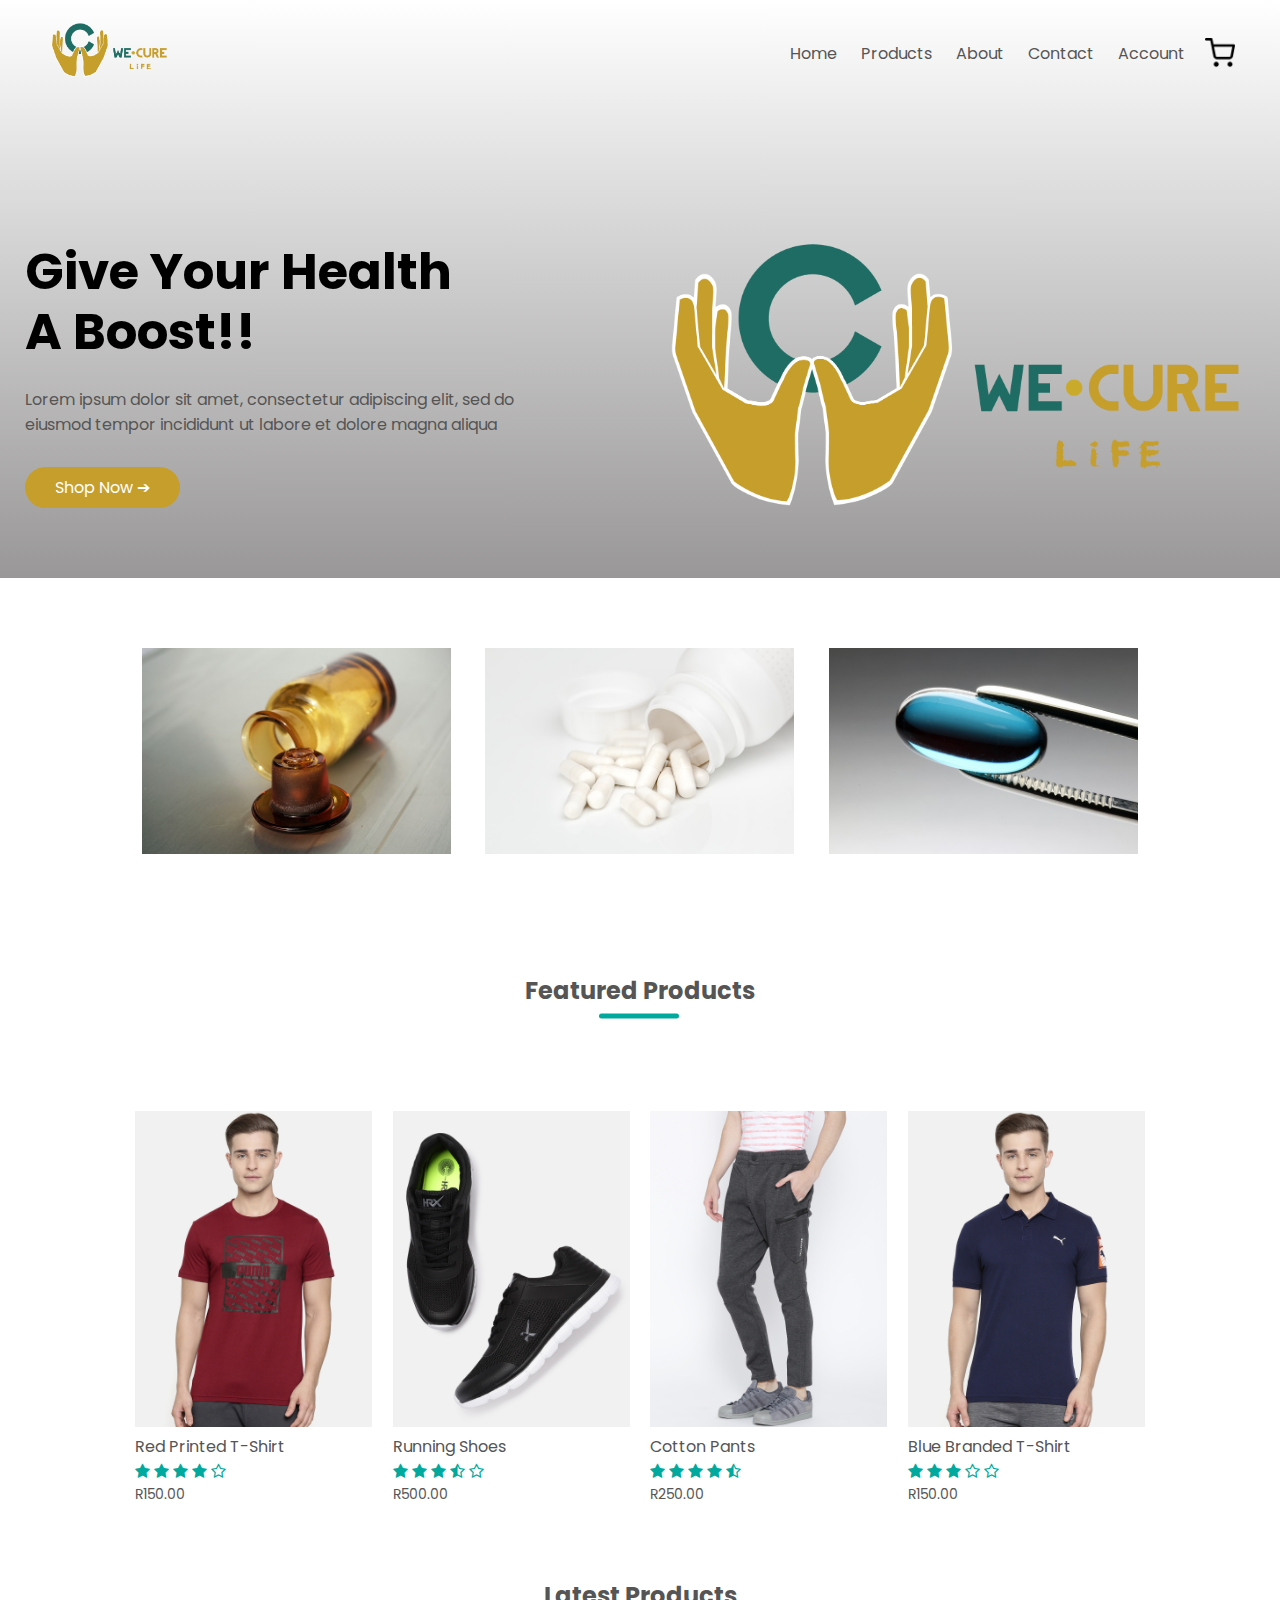
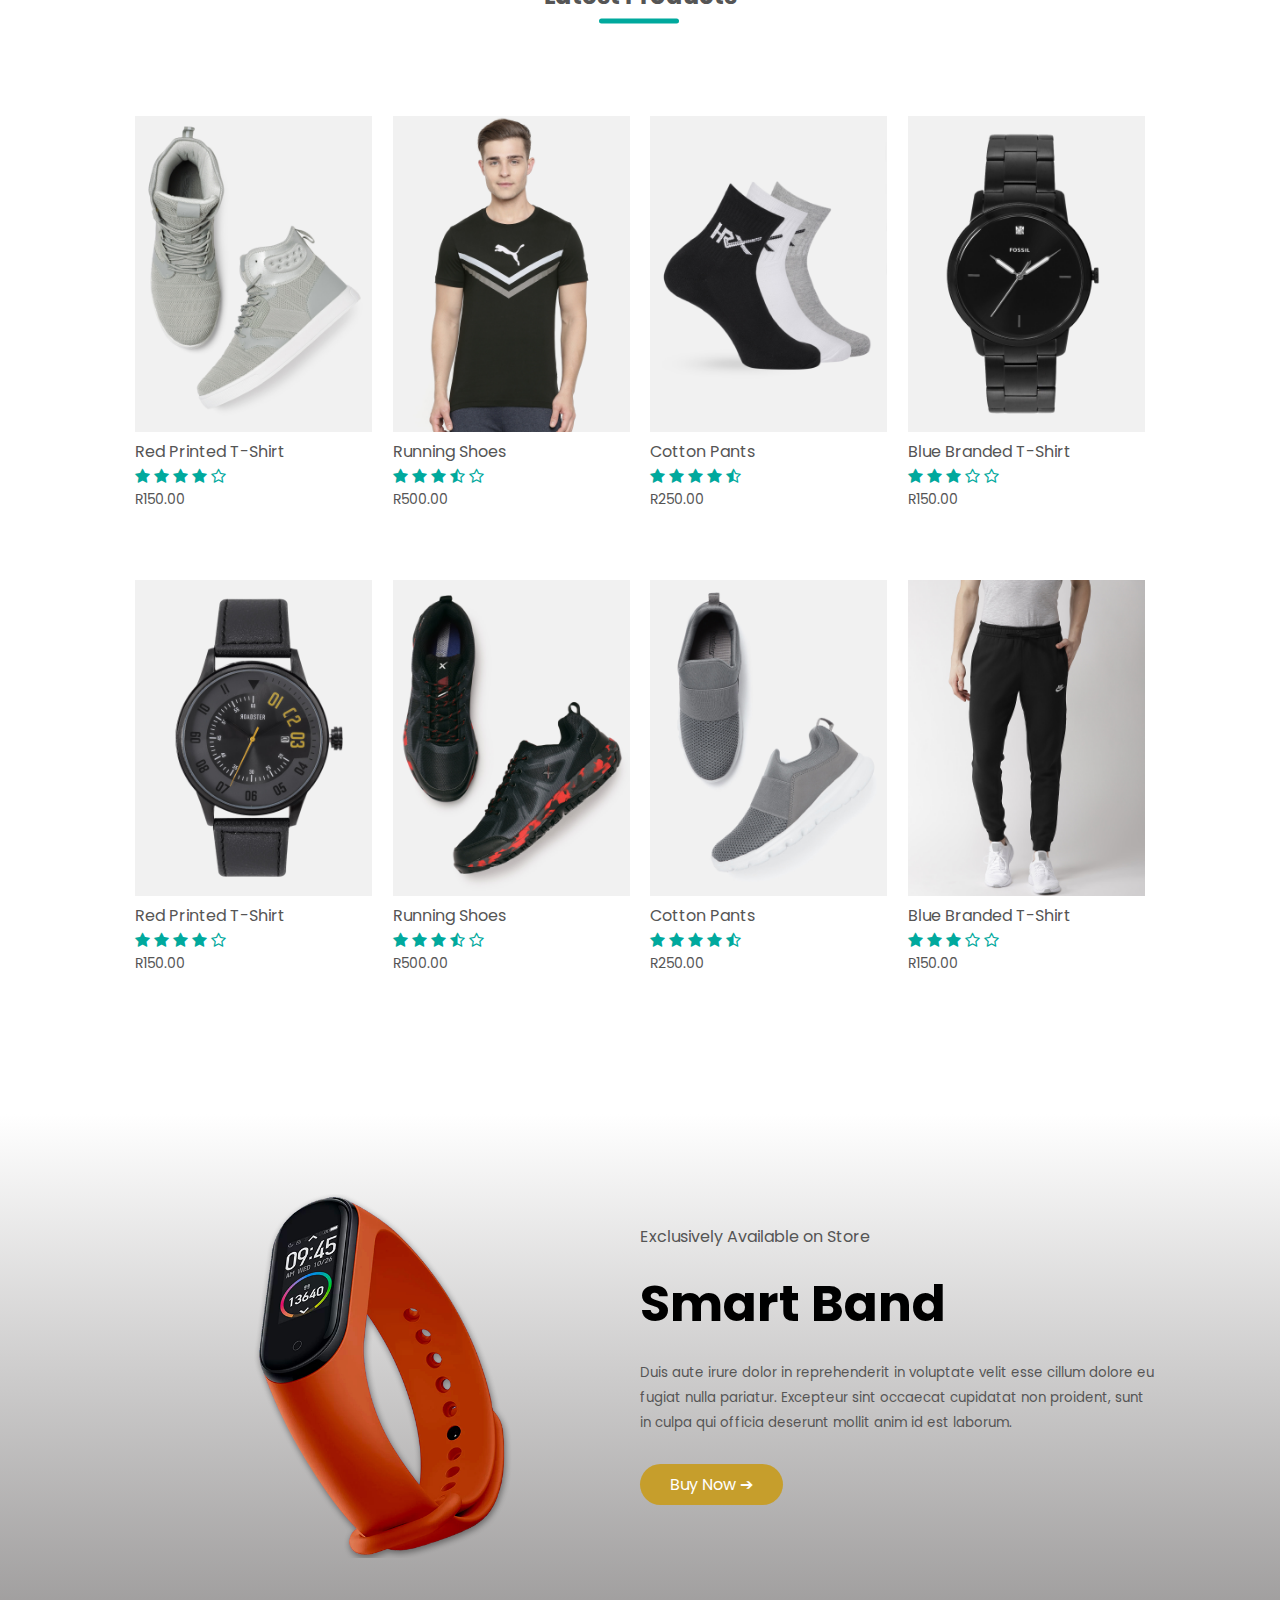
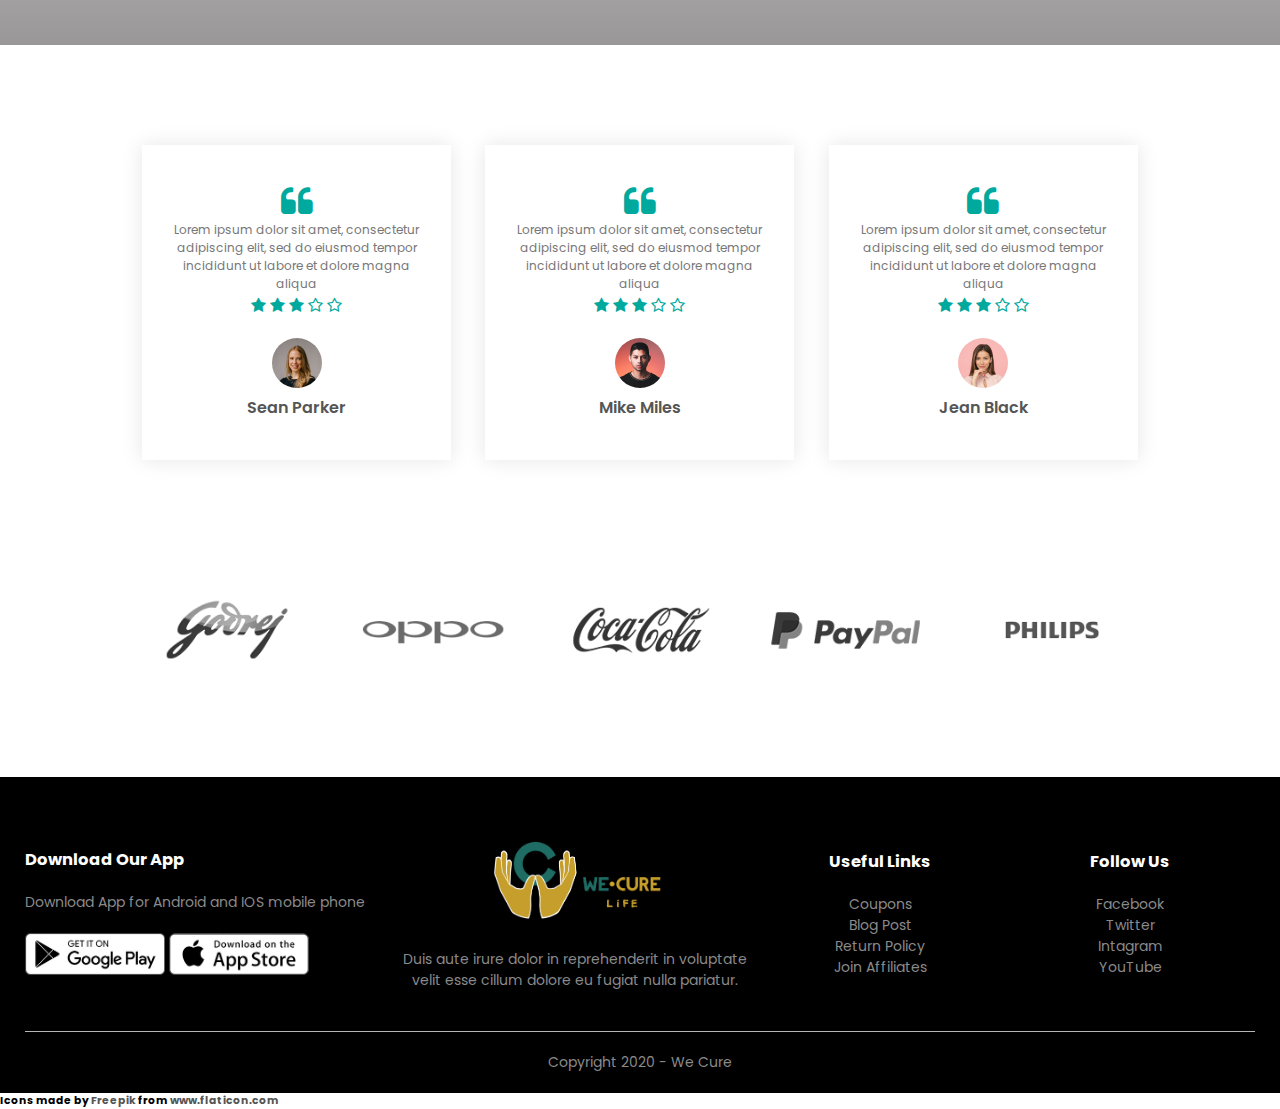
==== index.html @ a3aa222c "first commit" ====
<!DOCTYPE html>
<html lang="en">
<head>
    <meta charset="UTF-8">
    <meta name="viewport" content="width=device-width, initial-scale=1.0">
    <title>We Cure | Ecommerce Website Design</title>
    <link rel="stylesheet" href="style.css">
    <link rel="shortcut icon" href="favicon.ico" type="image/x-icon">
    <link rel="apple-touch-icon" sizes="180x180" href="/apple-touch-icon.png">
    <link rel="icon" type="image/png" sizes="32x32" href="/favicon-32x32.png">
    <link rel="icon" type="image/png" sizes="16x16" href="/favicon-16x16.png">
    <link rel="manifest" href="/site.webmanifest">
    <link rel="preconnect" href="https://fonts.gstatic.com">
    <link href="https://fonts.googleapis.com/css2?family=Poppins:wght@300;400;500;600;700&display=swap" rel="stylesheet">
    <link rel="stylesheet" href="https://stackpath.bootstrapcdn.com/font-awesome/4.7.0/css/font-awesome.min.css">
</head>
<body>
    <div class="header">
        <div class="container">
            <div class="navbar">
                <div class="logo">
                    <img src="images/logo.png" width="125px">
                </div>
                <nav>
                    <ul id="MenuItems">
                        <li><a href="">Home</a></li>
                        <li><a href="">Products</a></li>
                        <li><a href="">About</a></li>
                        <li><a href="">Contact</a></li>
                        <li><a href="">Account</a></li>
                    </ul>
                </nav>
                <img src="images/shoppingcart.png" width="30px" height="30px">
                <img src="images/images/menu.png" class="menu-icon" onclick="menutoggle()">
            </div>
            <div class="row">
                <div class="col-2">
                    <h1>Give Your Health<br> A Boost!!</h1>
                    <p>Lorem ipsum dolor sit amet, consectetur adipiscing 
                        elit, sed do <br> eiusmod tempor incididunt ut 
                        labore et dolore magna aliqua</p>
                        <a href="" class="btn">Shop Now &#10132</a>
                </div>
                <div class="col-2">
                    <img src="images/logo.png" alt="">
                </div>
            </div>
        </div>
    </div>

    <!------------ Featured Categories ------------>
    <div class="categories">
        <div class="small-container">
            <div class="row">
                <div class="col-3">
                    <img src="images/medicine4.jpg" alt="">
                </div>
                <div class="col-3">
                    <img src="images/medicine6.jpg" alt="">
                </div>
                <div class="col-3">
                    <img src="images/medicine3.jpg" alt="">
                </div>
            </div>
        </div>        
    </div> 

    <!------------ Featured Products ------------>
    <div class="small-container">
        <h2 class="title">Featured Products</h2>
        <div class="row">
            <div class="col-4">
                <img src="images/images/product-1.jpg" alt="">
                <h4>Red Printed T-Shirt</h4>
                <div class="rating">
                    <i class="fa fa-star"></i>
                    <i class="fa fa-star"></i>
                    <i class="fa fa-star"></i>
                    <i class="fa fa-star"></i>
                    <i class="fa fa-star-o"></i>
                </div>
                <p>R150.00</p>
            </div>
            <div class="col-4">
                <img src="images/images/product-2.jpg" alt="">
                <h4>Running Shoes</h4>
                <div class="rating">
                    <i class="fa fa-star"></i>
                    <i class="fa fa-star"></i>
                    <i class="fa fa-star"></i>
                    <i class="fa fa-star-half-o"></i>
                    <i class="fa fa-star-o"></i>
                </div>
                <p>R500.00</p>
            </div>
            <div class="col-4">
                <img src="images/images/product-3.jpg" alt="">
                <h4>Cotton Pants</h4>
                <div class="rating">
                    <i class="fa fa-star"></i>
                    <i class="fa fa-star"></i>
                    <i class="fa fa-star"></i>
                    <i class="fa fa-star"></i>
                    <i class="fa fa-star-half-o"></i>
                </div>
                <p>R250.00</p>
            </div>
            <div class="col-4">
                <img src="images/images/product-4.jpg" alt="">
                <h4>Blue Branded T-Shirt</h4>
                <div class="rating">
                    <i class="fa fa-star"></i>
                    <i class="fa fa-star"></i>
                    <i class="fa fa-star"></i>
                    <i class="fa fa-star-o"></i>
                    <i class="fa fa-star-o"></i>
                </div>
                <p>R150.00</p>
            </div>
        </div>
        
        <h2 class="title">Latest Products</h2>        
        <div class="row">
            <div class="col-4">
                <img src="images/images/product-5.jpg" alt="">
                <h4>Red Printed T-Shirt</h4>
                <div class="rating">
                    <i class="fa fa-star"></i>
                    <i class="fa fa-star"></i>
                    <i class="fa fa-star"></i>
                    <i class="fa fa-star"></i>
                    <i class="fa fa-star-o"></i>
                </div>
                <p>R150.00</p>
            </div>
            <div class="col-4">
                <img src="images/images/product-6.jpg" alt="">
                <h4>Running Shoes</h4>
                <div class="rating">
                    <i class="fa fa-star"></i>
                    <i class="fa fa-star"></i>
                    <i class="fa fa-star"></i>
                    <i class="fa fa-star-half-o"></i>
                    <i class="fa fa-star-o"></i>
                </div>
                <p>R500.00</p>
            </div>
            <div class="col-4">
                <img src="images/images/product-7.jpg" alt="">
                <h4>Cotton Pants</h4>
                <div class="rating">
                    <i class="fa fa-star"></i>
                    <i class="fa fa-star"></i>
                    <i class="fa fa-star"></i>
                    <i class="fa fa-star"></i>
                    <i class="fa fa-star-half-o"></i>
                </div>
                <p>R250.00</p>
            </div>
            <div class="col-4">
                <img src="images/images/product-8.jpg" alt="">
                <h4>Blue Branded T-Shirt</h4>
                <div class="rating">
                    <i class="fa fa-star"></i>
                    <i class="fa fa-star"></i>
                    <i class="fa fa-star"></i>
                    <i class="fa fa-star-o"></i>
                    <i class="fa fa-star-o"></i>
                </div>
                <p>R150.00</p>
            </div>
        </div>    
        <div class="row">
            <div class="col-4">
                <img src="images/images/product-9.jpg" alt="">
                <h4>Red Printed T-Shirt</h4>
                <div class="rating">
                    <i class="fa fa-star"></i>
                    <i class="fa fa-star"></i>
                    <i class="fa fa-star"></i>
                    <i class="fa fa-star"></i>
                    <i class="fa fa-star-o"></i>
                </div>
                <p>R150.00</p>
            </div>
            <div class="col-4">
                <img src="images/images/product-10.jpg" alt="">
                <h4>Running Shoes</h4>
                <div class="rating">
                    <i class="fa fa-star"></i>
                    <i class="fa fa-star"></i>
                    <i class="fa fa-star"></i>
                    <i class="fa fa-star-half-o"></i>
                    <i class="fa fa-star-o"></i>
                </div>
                <p>R500.00</p>
            </div>
            <div class="col-4">
                <img src="images/images/product-11.jpg" alt="">
                <h4>Cotton Pants</h4>
                <div class="rating">
                    <i class="fa fa-star"></i>
                    <i class="fa fa-star"></i>
                    <i class="fa fa-star"></i>
                    <i class="fa fa-star"></i>
                    <i class="fa fa-star-half-o"></i>
                </div>
                <p>R250.00</p>
            </div>
            <div class="col-4">
                <img src="images/images/product-12.jpg" alt="">
                <h4>Blue Branded T-Shirt</h4>
                <div class="rating">
                    <i class="fa fa-star"></i>
                    <i class="fa fa-star"></i>
                    <i class="fa fa-star"></i>
                    <i class="fa fa-star-o"></i>
                    <i class="fa fa-star-o"></i>
                </div>
                <p>R150.00</p>
            </div>
        </div>
    </div>
    
    <!------------ Offer ------------>
    <div class="offer">
        <div class="small-container">
            <div class="row">
                <div class="col-2">
                    <img src="images/images/exclusive.png" class="offer-img">
                </div>
                <div class="col-2">
                    <p>Exclusively Available on Store</p>
                    <h1>Smart Band</h1>
                    <small>Duis aute irure dolor in reprehenderit in voluptate velit 
                        esse cillum dolore eu fugiat nulla pariatur. Excepteur sint 
                        occaecat cupidatat non proident, sunt in culpa qui officia 
                        deserunt mollit anim id est laborum.</small>
                        <a href="" class="btn">Buy Now &#10132</a>
                </div>
            </div>
        </div>
    </div>
    
    <!------------ Testimonial ------------>
    <div class="testimonial">
        <div class="small-container">
            <div class="row">
                <div class="col-3">                    
                    <i class="fa fa-quote-left"></i>
                    <p>Lorem ipsum dolor sit amet, consectetur adipiscing 
                        elit, sed do eiusmod tempor incididunt ut labore et dolore 
                        magna aliqua</p>                        
                    <div class="rating">
                        <i class="fa fa-star"></i>
                        <i class="fa fa-star"></i>
                        <i class="fa fa-star"></i>
                        <i class="fa fa-star-o"></i>
                        <i class="fa fa-star-o"></i>
                    </div>
                    <img src="images/images/user-1.png" alt="">
                    <h3>Sean Parker</h3>
                </div>
                <div class="col-3">                    
                    <i class="fa fa-quote-left"></i>
                    <p>Lorem ipsum dolor sit amet, consectetur adipiscing 
                        elit, sed do eiusmod tempor incididunt ut labore et dolore 
                        magna aliqua</p>                        
                    <div class="rating">
                        <i class="fa fa-star"></i>
                        <i class="fa fa-star"></i>
                        <i class="fa fa-star"></i>
                        <i class="fa fa-star-o"></i>
                        <i class="fa fa-star-o"></i>
                    </div>
                    <img src="images/images/user-2.png" alt="">
                    <h3>Mike Miles</h3>
                </div>
                <div class="col-3">                    
                    <i class="fa fa-quote-left"></i>
                    <p>Lorem ipsum dolor sit amet, consectetur adipiscing 
                        elit, sed do eiusmod tempor incididunt ut labore et dolore 
                        magna aliqua</p>                        
                    <div class="rating">
                        <i class="fa fa-star"></i>
                        <i class="fa fa-star"></i>
                        <i class="fa fa-star"></i>
                        <i class="fa fa-star-o"></i>
                        <i class="fa fa-star-o"></i>
                    </div>
                    <img src="images/images/user-3.png" alt="">
                    <h3>Jean Black</h3>
                </div>

            </div>
        </div>
    </div>    
    
    <!------------ Brands ------------>
    <div class="brands">
        <div class="small-container">
            <div class="row">
                <div class="col-5">
                    <img src="images/images/logo-godrej.png">
                </div>
                <div class="col-5">
                    <img src="images/images/logo-oppo.png">
                </div>
                <div class="col-5">
                    <img src="images/images/logo-coca-cola.png">
                </div>
                <div class="col-5">
                    <img src="images/images/logo-paypal.png">
                </div>
                <div class="col-5">
                    <img src="images/images/logo-philips.png">
                </div>
            </div>
        </div>
    </div>
    
    <!------------ Footer ------------>
    <div class="footer">
        <div class="container">
            <div class="row">
                <div class="footer-col-l">
                    <h3>Download Our App</h3>
                    <p>Download App for Android and IOS mobile phone</p>
                    <div class="app-logo">
                        <img src="images/images/play-store.png">
                        <img src="images/images/app-store.png">
                    </div>
                </div>
                <div class="footer-col-2">
                    <img src="images/logo.png">
                    <p>Duis aute irure dolor in reprehenderit in voluptate velit 
                        esse cillum dolore eu fugiat nulla pariatur.</p>
                </div>
                <div class="footer-col-3">
                    <h3>Useful Links</h3>
                    <ul>
                        <li>Coupons</li>
                        <li>Blog Post</li>
                        <li>Return Policy</li>
                        <li>Join Affiliates</li>
                    </ul>
                </div>
                <div class="footer-col-4">
                    <h3>Follow Us</h3>
                    <ul>
                        <li>Facebook</li>
                        <li>Twitter</li>
                        <li>Intagram</li>
                        <li>YouTube</li>
                    </ul>
                </div>
            </div>
            <hr>
            <p class="copyright">Copyright 2020 - We Cure</p>
        </div>
    </div>

    <!------------ JS for toggle menu ------------>
    <script>
        var MenuItems = document.getElementById("MenuItems");

        MenuItems.style.maxHeight = "0px";
        function menutoggle(){
            if (MenuItems.style.maxHeight == "0px") {
                MenuItems.style.maxHeight = "200px";
            } else {
                MenuItems.style.maxHeight = "0px";
            }
        }
    </script>
</body>
<footer>
    <div><h6>Icons made by <a href="https://www.flaticon.com/authors/freepik" title="Freepik">Freepik</a> from <a href="https://www.flaticon.com/" title="Flaticon">www.flaticon.com</a></h6></div>
</footer>
</html>
---- style.css ----
* {
    margin: 0;
    padding: 0;
    box-sizing: border-box;
}
body{
    font-family: 'Poppins', sans-serif;
}
.navbar{
    display: flex;
    align-items: center;
    padding: 20px;
}
nav{
    flex: 1;
    text-align: right;
}
nav ul{
    display: inline-block;
    list-style-type: none;
}
nav ul li{
    display: inline-block;
    margin-right: 20px;
}
a{
    text-decoration: none;
    color: #555;
}
p{
    color: #555;
}
.container {
    max-width: 1300px;
    margin: auto;
    padding-left: 25px;
    padding-right: 25px;
}
.row{
    display: flex;
    align-items: center;
    flex-wrap: wrap;
    justify-content: space-around;
}
.col-2{
    flex-basis: 50%;
    min-width: 300px;
}
.col-2 img{
    max-width: 100%;
    padding: 50px 0;
}
.col-2 h1{
    font-size: 50px;
    line-height: 60px;
    margin: 25px 0;
}
.btn{
    display: inline-block;
    background: #c69e2c;
    color: #fff;
    padding: 8px 30px;
    margin: 30px 0;
    border-radius: 30px;
    transition: background-color 0.5s ease;
}
.btn:hover{
    background: #00A99D;
}
.header{
    background: repeating-linear-gradient(#fff,#999797);
    /*radial-gradient(#fff,#555);*/
}
.header .row{
    margin-top: 70px;
}
.categories{
    margin: 70px 0;
}
.col-3{
    flex-basis: 30%;
    min-width: 250px;
    margin-bottom: 30px;
}
.col-3 img{
    width: 100%;
}
.small-container{
    max-width: 1080px;
    margin: auto;
    padding-left: 25px;
    padding-right: 25px;
}
.col-4{
    flex-basis: 25%;
    padding: 1%;
    min-width: 200px;
    margin-bottom: 50px;
    transition: transform 0.5s;
}
.col-4 img{
    width: 100%;
}
.title{
    text-align: center;
    margin: 0 auto 80px;
    position: relative;
    line-height: 60px;
    color: #555;
}
.title::after{
    content: '';
    background: #00A99D;
    width: 80px;
    height: 5px;
    border-radius: 5px;
    position: absolute;
    bottom: 0;
    left: 46%;
    transform: translateY(-50%);
}
h4{
    color: #555;
    font-weight: normal;
}
.col-4 p{
    font-size: 14px;
}
.rating .fa{
    color: #00A99D;
}
.col-4:hover{
    transform: translateY(-5px);
}

/*------------ Offer ------------*/
.offer{    
    background: repeating-linear-gradient(#fff,#999797);
    margin-top: 80px;
    padding: 30px 0;
}
.col-2 .offer-img{
    padding: 50px;
}
small{
    color: #555;
}

/*------------ Testimonial ------------*/
.testimonial{
    padding-top: 100px;
}
.testimonial .col-3{
    text-align: center;
    padding: 40px 20px;
    box-shadow: 0 0 20px 0px rgba(0, 0, 0, 0.1);
    cursor: pointer;
    transition: transform 0.5s;
}
.testimonial .col-3 img{
    width: 50px;
    margin-top: 20px;
    border-radius: 50%;
}
.testimonial .col-3:hover{
    transform: translateY(-10px);
}
.fa.fa-quote-left{
    font-size: 34px;
    color: #00A99D;
}
.col-3 p{
    font-size: 12px;
    margin: 12px, 0;
    color: #777777;
}
.testimonial .col-3 h3{
    font-weight: 600;
    color: #555;
    font-size: 16px;
}

/*------------ Brands ------------*/
.brands{
    margin: 100px auto;
}
.col-5{
    width: 160px;

}
.col-5 img{
    width: 100%;
    cursor: pointer;
    filter: grayscale(100%);
}
.col-5 img:hover{    
    filter: grayscale(0);
}

/*------------ Footer ------------*/
.footer{
    background: #000000;
    color: #8a8a8a;
    font-size: 14px;
    padding: 60px 0 20px;
}
.footer p{
    color: #8a8a8a;
}
.footer h3{
    color: #fff;
    margin-bottom: 20px;
}
.footer-col-l, .footer-col-2, .footer-col-3, .footer-col-4{
    min-width: 250px;
    margin-bottom: 20px;
}
.footer-col-l{
    flex-basis: 30%;
}
.footer-col-2{
    flex: 1;
    text-align: center;
}
.footer-col-2 img{
    width: 180px;
    margin-bottom: 20px;
}
.footer-col-3, .footer-col-4{
    flex-basis: 12px;
    text-align: center;
}
ul{
    list-style-type: none;
}
.app-logo{
    margin-top: 20px;
}
.app-logo img{
    width: 140px;
}
.footer hr{
    border: none;
    background: #b5b5b5;
    height: 1px;
    margin: 20px 0;
}
.copyright{
    text-align: center;
}

.menu-icon{
    width: 28px;
    margin-left: 20px;
    display: none;
}

/*------------ Media query for menu ------------*/
@media only screen and (max-width:800px){
    nav ul {
        position: absolute;
        top: 70px;
        left: 0;
        background: #333333;
        width: 100%;
        overflow: hidden;
        transition: max-height 0.5s;
    }
    nav ul li{
        display: block;
        margin-right: 50px;
        margin-top: 10px;
        margin-bottom: 10px;
    }
    nav ul li a{
        color: #fff;
    }
    .menu-icon{
        display: block;
        cursor: pointer;
    }
}

/*------------ Media query for less than 600 screen size menu ------------*/

@media only screen and (max-width:600px){
    .row{
        text-align: center;
    }
    .col-2, .col-3, .col-4{
        flex-basis: 100%;
    }
}
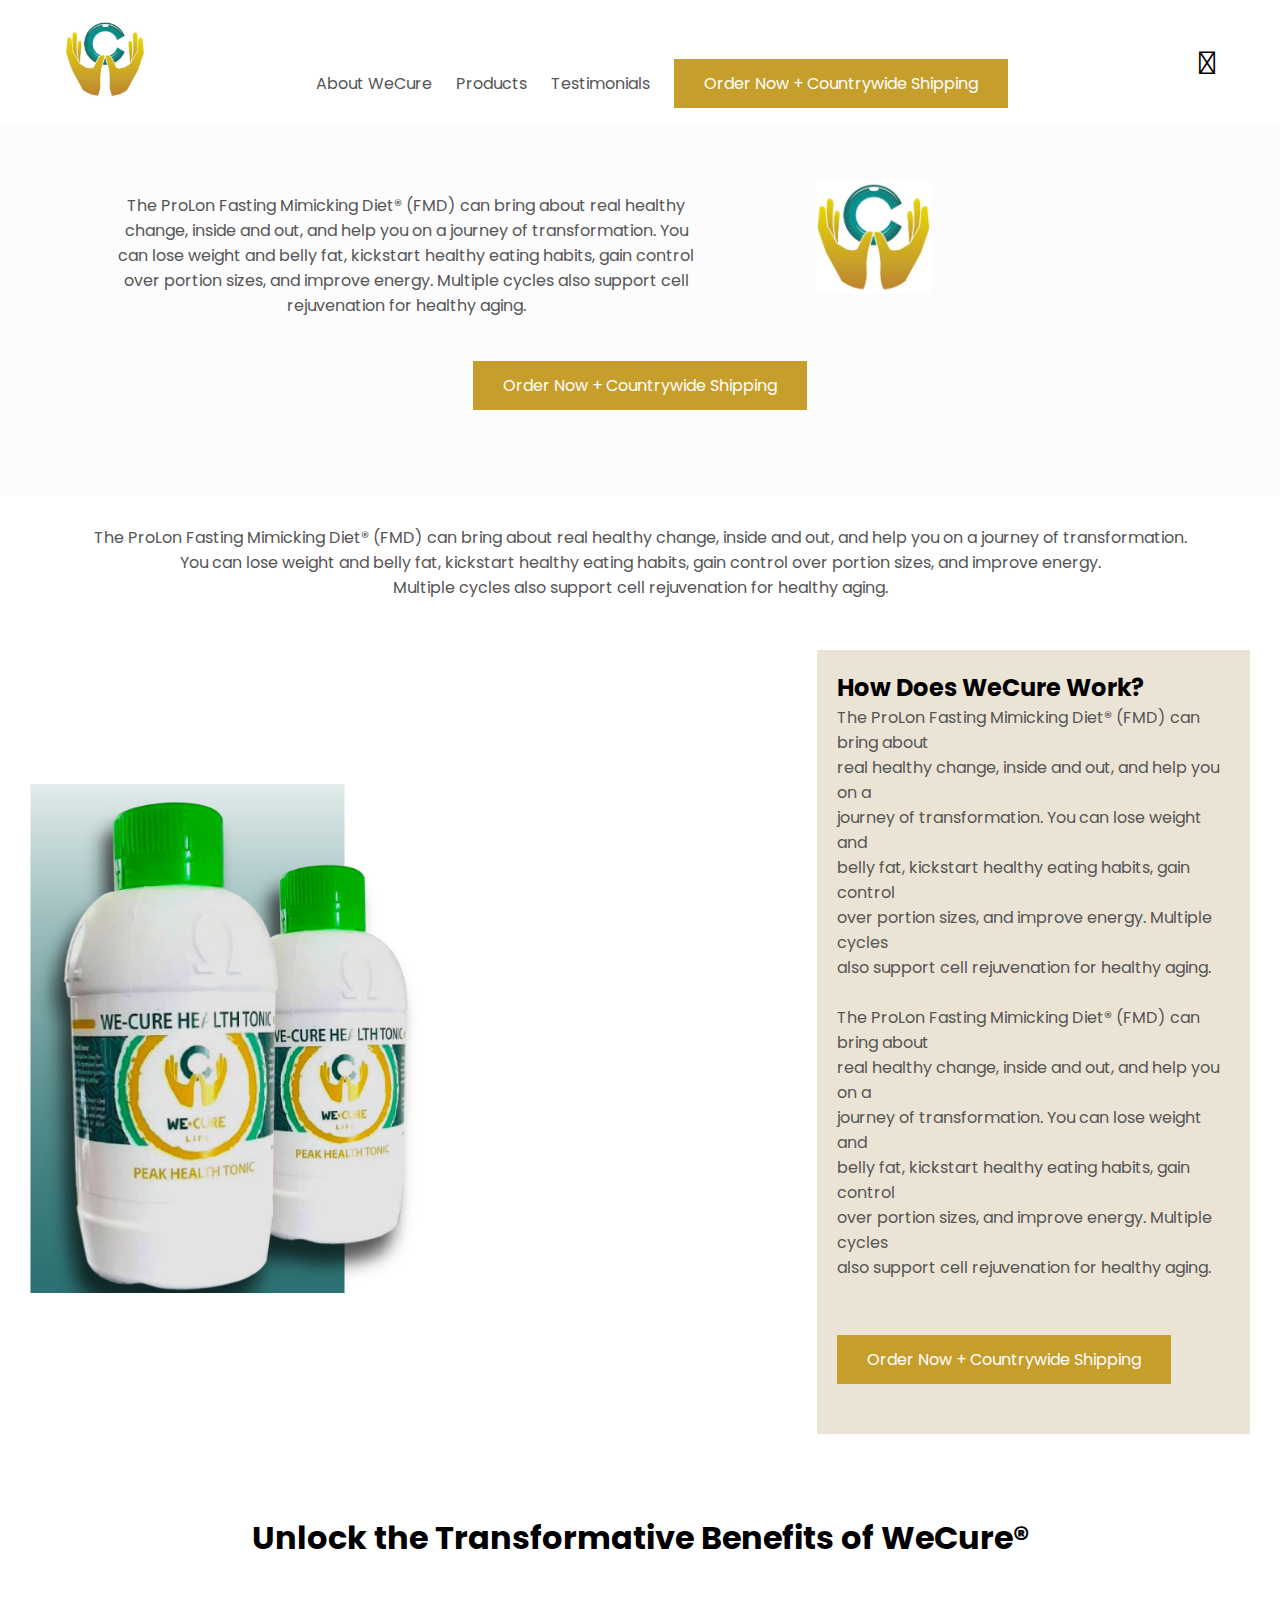
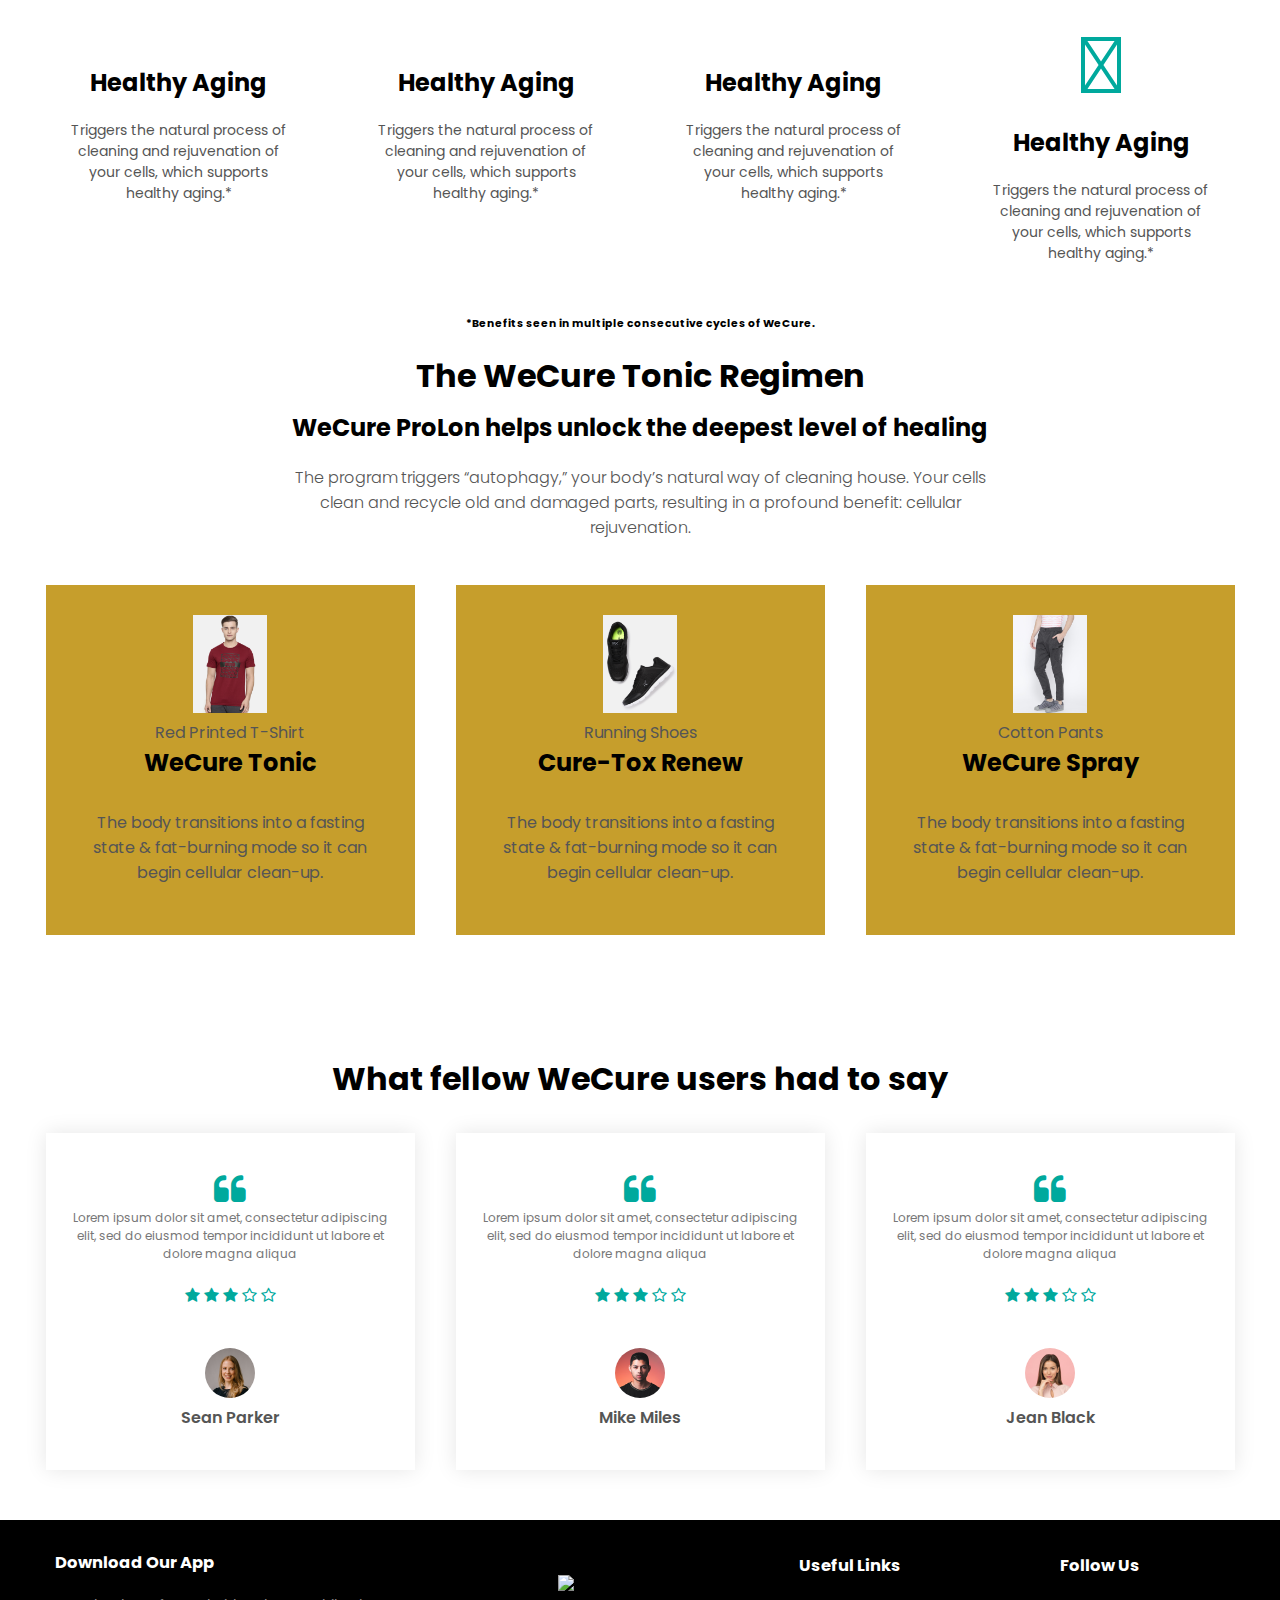
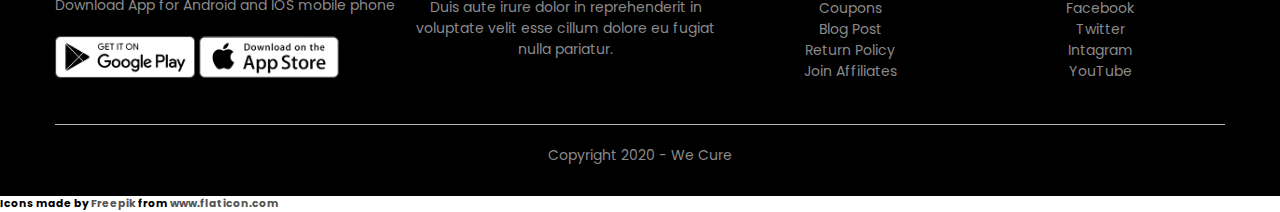
==== commit d2aba50f: "Updated the template" ====
--- a/index.html
+++ b/index.html
@@ -13,38 +13,94 @@
     <link rel="preconnect" href="https://fonts.gstatic.com">
     <link href="https://fonts.googleapis.com/css2?family=Poppins:wght@300;400;500;600;700&display=swap" rel="stylesheet">
     <link rel="stylesheet" href="https://stackpath.bootstrapcdn.com/font-awesome/4.7.0/css/font-awesome.min.css">
+    <!-- Font Awesome -->
+    <script src="https://kit.fontawesome.com/a41c71e6d9.js" crossorigin="anonymous"></script>
 </head>
 <body>
     <div class="header">
         <div class="container">
             <div class="navbar">
                 <div class="logo">
-                    <img src="images/logo.png" width="125px">
+                    <img src="images/cure-logo.jpg" width="80px">
                 </div>
                 <nav>
                     <ul id="MenuItems">
-                        <li><a href="">Home</a></li>
+                        <li><a href="">About WeCure</a></li>
                         <li><a href="">Products</a></li>
-                        <li><a href="">About</a></li>
-                        <li><a href="">Contact</a></li>
-                        <li><a href="">Account</a></li>
+                        <li><a href="">Testimonials</a></li>
+                        <li><a href="" class="btn">Order Now + Countrywide Shipping</a></li>
                     </ul>
                 </nav>
-                <img src="images/shoppingcart.png" width="30px" height="30px">
+                <i class="far fa-user fa-2x"></i>
                 <img src="images/images/menu.png" class="menu-icon" onclick="menutoggle()">
             </div>
+        </div>
+    </div>
+    <div class="promo-grid">
+        <div class="promo-container">
             <div class="row">
                 <div class="col-2">
-                    <h1>Give Your Health<br> A Boost!!</h1>
-                    <p>Lorem ipsum dolor sit amet, consectetur adipiscing 
-                        elit, sed do <br> eiusmod tempor incididunt ut 
-                        labore et dolore magna aliqua</p>
-                        <a href="" class="btn">Shop Now &#10132</a>
-                </div>
-                <div class="col-2">
-                    <img src="images/logo.png" alt="">
-                </div>
-            </div>
+                    <p>The ProLon Fasting Mimicking Diet® (FMD) can bring about real healthy change, inside and out, and help you on a journey of transformation. You can lose weight and belly fat, kickstart healthy eating habits, gain control over portion sizes, and improve energy. Multiple cycles also support cell rejuvenation for healthy aging.</p>
+            
+                    <!-- <h1>Getting you back to living life to the full, naturally</h1>
+                    <p>We Cure Life is a 30 day supply, nutrition intake program that is developed to nourish your body while promoting rejuvenating changes, including supporting metabolic balance and suppression of disease in the cells. (Cellular Rejuvenation)
+                     <br>
+                     <br>We Cure Life Pty (LTD) understands that an increase of toxins and chemicals in our environment, food, air and water, combined with a lack of nutrients in our diets, has had an impact in making our bodies weaker and therefore making our bodies more prone to Dis-ease.
+                     <br>  
+                     <br>We therefore after years of research and product testing developed 100% natural products that contain Ganoderma Lucidum , Humic Acid , Fulvic Acid and natures finest leaves that assist the bodies natural healing functions through our unique formula combination. 
+                     <br>    
+                     <br>Don’t take our word for it, try it out.
+                     <br>We are pleased to receive many testimonials throughout the country with customers reporting that their health has improved and they feel better. Audio & Videos available on demand.
+                     <br>  
+                     <br>We are committed to supporting our customers in building their immune systems and effectively fighting disease naturally.
+                     <br>  
+                     <br>Thank you for visiting our world , may it end with good health & Wealth! 
+                        </p>-->
+                </div>
+                <div class="col-3">
+                    <img src="images/cure-logo.jpg" alt="">                
+                </div>
+                <div class="col-2">               
+                    <a href="" class="btn">Order Now + Countrywide Shipping</a>
+                </div>
+            </div>            
+        </div>
+    </div>
+    <div class="promo-grid-wording">
+        <div class="promo-wording">
+            <div class="row">
+                <div class="col-1">
+                    <p>The ProLon Fasting Mimicking Diet® (FMD) can bring about real healthy change, inside and out, and help you on a journey of transformation.
+                     <br> You can lose weight and belly fat, kickstart healthy eating habits, gain control over portion sizes, and improve energy. 
+                     <br>Multiple cycles also support cell rejuvenation for healthy aging.</p>
+                     <br>
+                     <br>
+                </div>  
+            </div>            
+            <div class="row">
+                <div class="col-tonic col-tonic-left">
+                    <img src="images/We Cure Tonic.png" alt="">
+                </div>
+                <div class="col-tonic col-tonic-right">
+                    <h2>How Does WeCure Work?</h2>
+                    <p>The ProLon Fasting Mimicking Diet® (FMD) can bring about
+                        <br> real healthy change, inside and out, and help you on a
+                        <br> journey of transformation. You can lose weight and 
+                        <br>belly fat, kickstart healthy eating habits, gain control
+                        <br> over portion sizes, and improve energy. Multiple cycles 
+                        <br>also support cell rejuvenation for healthy aging.</p>
+                        <br>
+                        <p>The ProLon Fasting Mimicking Diet® (FMD) can bring about
+                        <br> real healthy change, inside and out, and help you on a
+                        <br> journey of transformation. You can lose weight and 
+                        <br>belly fat, kickstart healthy eating habits, gain control
+                        <br> over portion sizes, and improve energy. Multiple cycles 
+                        <br>also support cell rejuvenation for healthy aging.</p>  
+                        <br>
+                        <a href="" class="btn">Order Now + Countrywide Shipping</a>
+                    </p>
+                </div>
+            </div>            
         </div>
     </div>
 
@@ -52,177 +108,89 @@
     <div class="categories">
         <div class="small-container">
             <div class="row">
-                <div class="col-3">
-                    <img src="images/medicine4.jpg" alt="">
-                </div>
-                <div class="col-3">
-                    <img src="images/medicine6.jpg" alt="">
-                </div>
-                <div class="col-3">
-                    <img src="images/medicine3.jpg" alt="">
-                </div>
+                <h1 class="small-row">Unlock the Transformative Benefits of WeCure®</h1> 
+            </div>
+            <div class="row">             
+                <div class="col-4">               
+                    <i class="fas fa-atom fa-5x"></i>
+                    <h2>Healthy Aging</h2>
+                    <div class="rating">
+                        <p>Triggers the natural process of cleaning and rejuvenation of your cells, which supports healthy aging.*</p>
+                    </div>
+                </div>               
+                <div class="col-4">               
+                    <i class="fas fa-dna fa-5x"></i>
+                    <h2>Healthy Aging</h2>
+                    <div class="rating">
+                        <p>Triggers the natural process of cleaning and rejuvenation of your cells, which supports healthy aging.*</p>
+                    </div>
+                </div>               
+                <div class="col-4">               
+                    <i class="fas fa-tachometer-alt fa-5x"></i>
+                    <h2>Healthy Aging</h2>
+                    <div class="rating">
+                        <p>Triggers the natural process of cleaning and rejuvenation of your cells, which supports healthy aging.*</p>
+                    </div>
+                </div>               
+                <div class="col-4">               
+                    <i class="fas fa-crosshairs fa-5x"></i>
+                    <h2>Healthy Aging</h2>
+                    <div class="rating">
+                        <p>Triggers the natural process of cleaning and rejuvenation of your cells, which supports healthy aging.*</p>
+                    </div>
+                </div>
+            </div>
+            <div class="row">
+                <h6>*Benefits seen in multiple consecutive cycles of WeCure.</h6> 
             </div>
         </div>        
     </div> 
 
-    <!------------ Featured Products ------------>
+    <!------------ Featured Program ------------>
     <div class="small-container">
-        <h2 class="title">Featured Products</h2>
         <div class="row">
-            <div class="col-4">
+            <h1 class="program-row">The WeCure Tonic Regimen</h1> 
+        </div>
+        <div class="row">
+            <h2 class="program-row">WeCure ProLon helps unlock the deepest level of healing</h2> 
+        </div>
+        <div class="row">
+            <div class="program-row">
+                <p>The program triggers “autophagy,” your body’s natural way of cleaning house. Your cells 
+                    <br>clean and recycle old and damaged parts, resulting in a profound benefit: cellular 
+                    <br>rejuvenation.</p> 
+                <br>
+            </div>
+        </div>
+        <div class="row">
+            <div class="col-3-product">
                 <img src="images/images/product-1.jpg" alt="">
                 <h4>Red Printed T-Shirt</h4>
+                <h2 class="program-row">WeCure Tonic</h2> 
                 <div class="rating">
-                    <i class="fa fa-star"></i>
-                    <i class="fa fa-star"></i>
-                    <i class="fa fa-star"></i>
-                    <i class="fa fa-star"></i>
-                    <i class="fa fa-star-o"></i>
-                </div>
-                <p>R150.00</p>
-            </div>
-            <div class="col-4">
+                    <p>The body transitions into a fasting state & fat-burning mode so it can begin cellular clean-up.</p>
+                </div>
+            </div>
+            <div class="col-3-product">
                 <img src="images/images/product-2.jpg" alt="">
                 <h4>Running Shoes</h4>
+                <h2 class="program-row">Cure-Tox Renew</h2> 
                 <div class="rating">
-                    <i class="fa fa-star"></i>
-                    <i class="fa fa-star"></i>
-                    <i class="fa fa-star"></i>
-                    <i class="fa fa-star-half-o"></i>
-                    <i class="fa fa-star-o"></i>
-                </div>
-                <p>R500.00</p>
-            </div>
-            <div class="col-4">
+                    <p>The body transitions into a fasting state & fat-burning mode so it can begin cellular clean-up.</p>
+                </div>
+            </div>
+            <div class="col-3-product">
                 <img src="images/images/product-3.jpg" alt="">
                 <h4>Cotton Pants</h4>
+                <h2 class="program-row">WeCure Spray</h2> 
                 <div class="rating">
-                    <i class="fa fa-star"></i>
-                    <i class="fa fa-star"></i>
-                    <i class="fa fa-star"></i>
-                    <i class="fa fa-star"></i>
-                    <i class="fa fa-star-half-o"></i>
-                </div>
-                <p>R250.00</p>
-            </div>
-            <div class="col-4">
-                <img src="images/images/product-4.jpg" alt="">
-                <h4>Blue Branded T-Shirt</h4>
-                <div class="rating">
-                    <i class="fa fa-star"></i>
-                    <i class="fa fa-star"></i>
-                    <i class="fa fa-star"></i>
-                    <i class="fa fa-star-o"></i>
-                    <i class="fa fa-star-o"></i>
-                </div>
-                <p>R150.00</p>
-            </div>
-        </div>
-        
-        <h2 class="title">Latest Products</h2>        
-        <div class="row">
-            <div class="col-4">
-                <img src="images/images/product-5.jpg" alt="">
-                <h4>Red Printed T-Shirt</h4>
-                <div class="rating">
-                    <i class="fa fa-star"></i>
-                    <i class="fa fa-star"></i>
-                    <i class="fa fa-star"></i>
-                    <i class="fa fa-star"></i>
-                    <i class="fa fa-star-o"></i>
-                </div>
-                <p>R150.00</p>
-            </div>
-            <div class="col-4">
-                <img src="images/images/product-6.jpg" alt="">
-                <h4>Running Shoes</h4>
-                <div class="rating">
-                    <i class="fa fa-star"></i>
-                    <i class="fa fa-star"></i>
-                    <i class="fa fa-star"></i>
-                    <i class="fa fa-star-half-o"></i>
-                    <i class="fa fa-star-o"></i>
-                </div>
-                <p>R500.00</p>
-            </div>
-            <div class="col-4">
-                <img src="images/images/product-7.jpg" alt="">
-                <h4>Cotton Pants</h4>
-                <div class="rating">
-                    <i class="fa fa-star"></i>
-                    <i class="fa fa-star"></i>
-                    <i class="fa fa-star"></i>
-                    <i class="fa fa-star"></i>
-                    <i class="fa fa-star-half-o"></i>
-                </div>
-                <p>R250.00</p>
-            </div>
-            <div class="col-4">
-                <img src="images/images/product-8.jpg" alt="">
-                <h4>Blue Branded T-Shirt</h4>
-                <div class="rating">
-                    <i class="fa fa-star"></i>
-                    <i class="fa fa-star"></i>
-                    <i class="fa fa-star"></i>
-                    <i class="fa fa-star-o"></i>
-                    <i class="fa fa-star-o"></i>
-                </div>
-                <p>R150.00</p>
-            </div>
-        </div>    
-        <div class="row">
-            <div class="col-4">
-                <img src="images/images/product-9.jpg" alt="">
-                <h4>Red Printed T-Shirt</h4>
-                <div class="rating">
-                    <i class="fa fa-star"></i>
-                    <i class="fa fa-star"></i>
-                    <i class="fa fa-star"></i>
-                    <i class="fa fa-star"></i>
-                    <i class="fa fa-star-o"></i>
-                </div>
-                <p>R150.00</p>
-            </div>
-            <div class="col-4">
-                <img src="images/images/product-10.jpg" alt="">
-                <h4>Running Shoes</h4>
-                <div class="rating">
-                    <i class="fa fa-star"></i>
-                    <i class="fa fa-star"></i>
-                    <i class="fa fa-star"></i>
-                    <i class="fa fa-star-half-o"></i>
-                    <i class="fa fa-star-o"></i>
-                </div>
-                <p>R500.00</p>
-            </div>
-            <div class="col-4">
-                <img src="images/images/product-11.jpg" alt="">
-                <h4>Cotton Pants</h4>
-                <div class="rating">
-                    <i class="fa fa-star"></i>
-                    <i class="fa fa-star"></i>
-                    <i class="fa fa-star"></i>
-                    <i class="fa fa-star"></i>
-                    <i class="fa fa-star-half-o"></i>
-                </div>
-                <p>R250.00</p>
-            </div>
-            <div class="col-4">
-                <img src="images/images/product-12.jpg" alt="">
-                <h4>Blue Branded T-Shirt</h4>
-                <div class="rating">
-                    <i class="fa fa-star"></i>
-                    <i class="fa fa-star"></i>
-                    <i class="fa fa-star"></i>
-                    <i class="fa fa-star-o"></i>
-                    <i class="fa fa-star-o"></i>
-                </div>
-                <p>R150.00</p>
+                    <p>The body transitions into a fasting state & fat-burning mode so it can begin cellular clean-up.</p>                    
+                </div>
             </div>
         </div>
     </div>
     
-    <!------------ Offer ------------>
+    <!------------ Offer ----------
     <div class="offer">
         <div class="small-container">
             <div class="row">
@@ -236,15 +204,18 @@
                         esse cillum dolore eu fugiat nulla pariatur. Excepteur sint 
                         occaecat cupidatat non proident, sunt in culpa qui officia 
                         deserunt mollit anim id est laborum.</small>
-                        <a href="" class="btn">Buy Now &#10132</a>
-                </div>
-            </div>
-        </div>
-    </div>
+                        <a href="" class="btn">Order Now + Countrywide Shipping</a>
+                </div>
+            </div>
+        </div>
+    </div>-->
     
     <!------------ Testimonial ------------>
     <div class="testimonial">
         <div class="small-container">
+            <div class="row">
+                <h1 class="small-row">What fellow WeCure users had to say</h1> 
+            </div>
             <div class="row">
                 <div class="col-3">                    
                     <i class="fa fa-quote-left"></i>
@@ -296,7 +267,7 @@
         </div>
     </div>    
     
-    <!------------ Brands ------------>
+    <!------------ Brands ----------
     <div class="brands">
         <div class="small-container">
             <div class="row">
@@ -317,7 +288,7 @@
                 </div>
             </div>
         </div>
-    </div>
+    </div>-->
     
     <!------------ Footer ------------>
     <div class="footer">
@@ -332,7 +303,7 @@
                     </div>
                 </div>
                 <div class="footer-col-2">
-                    <img src="images/logo.png">
+                    <img src="images/wecure-logo.png">
                     <p>Duis aute irure dolor in reprehenderit in voluptate velit 
                         esse cillum dolore eu fugiat nulla pariatur.</p>
                 </div>
--- a/style.css
+++ b/style.css
@@ -9,11 +9,11 @@
 .navbar{
     display: flex;
     align-items: center;
-    padding: 20px;
+    padding: 10px;
 }
 nav{
     flex: 1;
-    text-align: right;
+    text-align: center;
 }
 nav ul{
     display: inline-block;
@@ -31,23 +31,31 @@
     color: #555;
 }
 .container {
-    max-width: 1300px;
-    margin: auto;
+    max-width: 2500px;
+    margin: 10px 30px;
     padding-left: 25px;
     padding-right: 25px;
+}
+.promo-container {
+    max-width: 2500px;
+    margin: auto;
+    padding: 55px;
+    background-color: #fcfcfc;
 }
 .row{
     display: flex;
     align-items: center;
     flex-wrap: wrap;
     justify-content: space-around;
+    margin: 0;
 }
 .col-2{
     flex-basis: 50%;
     min-width: 300px;
+    text-align: center;
 }
 .col-2 img{
-    max-width: 100%;
+    max-width: 60%;
     padding: 50px 0;
 }
 .col-2 h1{
@@ -59,23 +67,48 @@
     display: inline-block;
     background: #c69e2c;
     color: #fff;
-    padding: 8px 30px;
+    padding: 12px 30px;
     margin: 30px 0;
-    border-radius: 30px;
+    /*border-radius: 30px;*/
     transition: background-color 0.5s ease;
 }
 .btn:hover{
     background: #00A99D;
 }
+ 
+.col-tonic {  
+    flex-basis:50%;
+    min-width: 300px;
+    text-align: left;
+}
+.col-tonic img{
+      width: 60%;
+      padding: 0 0;
+} 
+.col-tonic-right {
+    background-color: #ebe4d4;
+    /*padding: 10px;
+    border: 2px solid green;*/
+    padding-left: 20px;
+    padding-right: 20px;
+    padding-top: 20px;
+    padding-bottom: 20px;
+    flex: 1;
+}
+.col-tonic-left {
+    flex: 2;
+}  
+
 .header{
-    background: repeating-linear-gradient(#fff,#999797);
+    /*position: fixed;
+    background: repeating-linear-gradient(#fff,#999797);*/
     /*radial-gradient(#fff,#555);*/
 }
 .header .row{
     margin-top: 70px;
 }
 .categories{
-    margin: 70px 0;
+    margin: 20px 0;
 }
 .col-3{
     flex-basis: 30%;
@@ -83,19 +116,42 @@
     margin-bottom: 30px;
 }
 .col-3 img{
-    width: 100%;
-}
+    width: 33%;
+}
+.col-3 a{
+    padding-left: 25px;
+    text-align: center;
+}
+.col-3-product{
+    flex-basis: 30%;
+    min-width: 250px;
+    margin-bottom: 30px;
+    padding: 30px 0;
+    text-align: center;
+    transition: transform 0.5s;
+    background-color: #c69e2c;
+}
+.col-3-product img{
+    width: 20%;
+}
+.col-3-product:hover {
+    transform: scale(1.1);
+  }
+
+/*------------ New Section ------------*/
 .small-container{
-    max-width: 1080px;
-    margin: auto;
+   /* max-width: 1080px;*/    
+    max-width: 2500px;
+    margin: 20px auto;
     padding-left: 25px;
     padding-right: 25px;
 }
 .col-4{
     flex-basis: 25%;
     padding: 1%;
-    min-width: 200px;
-    margin-bottom: 50px;
+    min-width: 300px;
+    margin-bottom: 20px;
+    text-align: center;
     transition: transform 0.5s;
 }
 .col-4 img{
@@ -133,6 +189,39 @@
     transform: translateY(-5px);
 }
 
+.promo-wording{    
+    flex-basis: 50%;
+    min-width: 300px;
+    text-align: center;
+    padding: 30px;
+}
+.small-row{
+    padding: 30px;
+}
+.fas{
+    color: #00A99D;
+    margin-bottom: 1rem;
+}
+
+.fas:hover{
+    color: #c69e2c;
+}
+.rating{    
+    padding-top: 20px;
+    padding-bottom: 20px;
+    padding-left: 30px;
+    padding-right: 30px;
+}
+.program-row{
+    padding-bottom: 10px;
+}
+.program-row p{    
+    font-weight: 300;  
+    min-width: 300px;
+    text-align: center;
+    padding: 10px;
+}
+
 /*------------ Offer ------------*/
 .offer{    
     background: repeating-linear-gradient(#fff,#999797);
@@ -148,7 +237,7 @@
 
 /*------------ Testimonial ------------*/
 .testimonial{
-    padding-top: 100px;
+    padding-top: 20px;
 }
 .testimonial .col-3{
     text-align: center;
@@ -202,7 +291,7 @@
     background: #000000;
     color: #8a8a8a;
     font-size: 14px;
-    padding: 60px 0 20px;
+    padding: 20px 0 20px;
 }
 .footer p{
     color: #8a8a8a;
@@ -223,8 +312,7 @@
     text-align: center;
 }
 .footer-col-2 img{
-    width: 180px;
-    margin-bottom: 20px;
+    width: 100px;
 }
 .footer-col-3, .footer-col-4{
     flex-basis: 12px;
@@ -287,7 +375,7 @@
     .row{
         text-align: center;
     }
-    .col-2, .col-3, .col-4{
+    .col-2, .col-3, .col-4, .col-3-product{
         flex-basis: 100%;
     }
 }